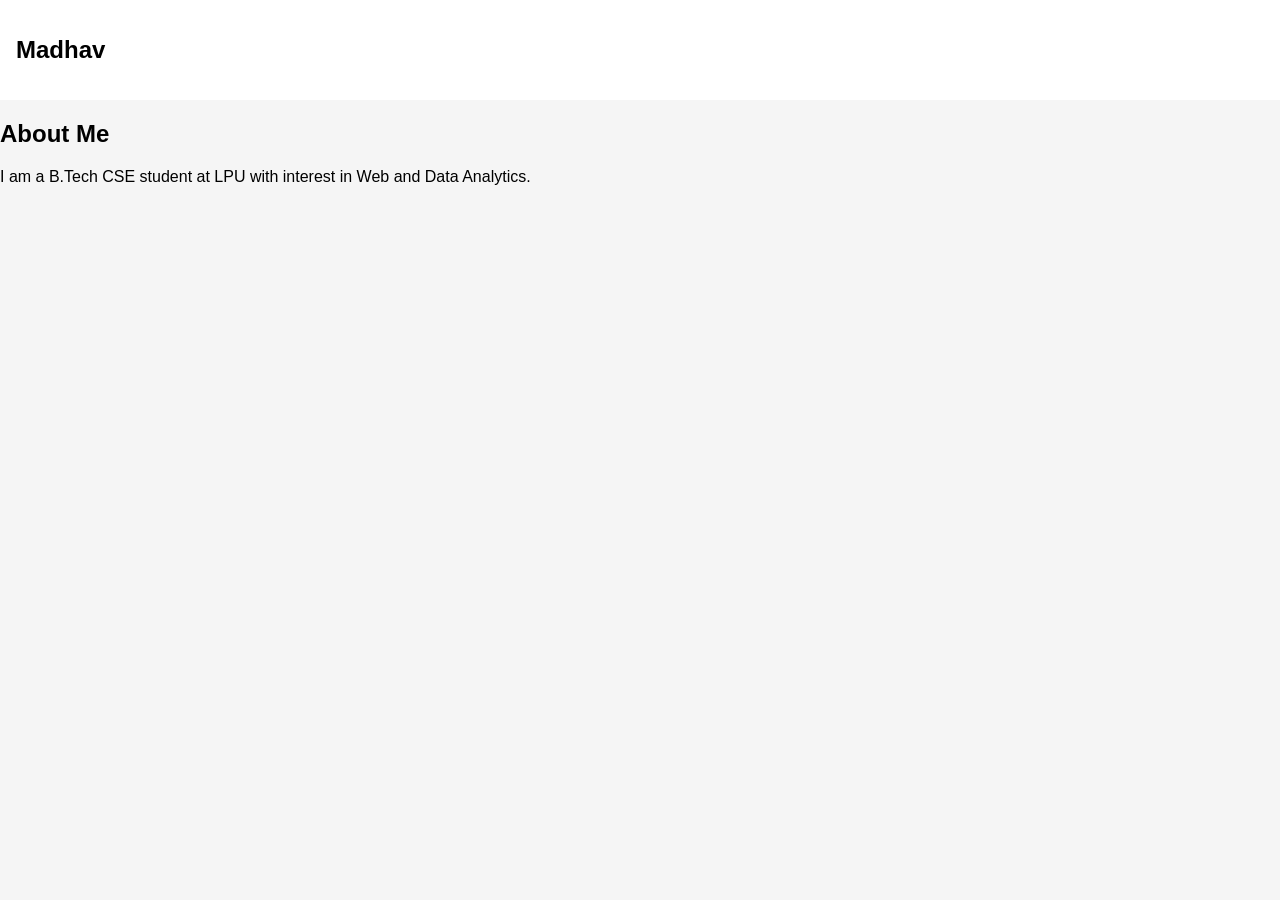
==== about.html @ 5b49ff9e "About section added" ====
<!DOCTYPE html>
<html>
<head>
  <title>About Me</title>
  <link rel="stylesheet" href="style.css">
</head>
<body>

<header class="navbar">
  <h2>Madhav</h2>
</header>

<section class="about">
  <h2>About Me</h2>
  <p>I am a B.Tech CSE student at LPU with interest in Web and Data Analytics.</p>
</section>

</body>
</html>
---- style.css ----
:root {
  --main: #007bff;
  --bg: #f5f5f5;
}

body {
  margin: 0;
  font-family: Arial;
  background: var(--bg);
}

.navbar {
  position: sticky;
  top: 0;
  background: white;
  display: flex;
  justify-content: space-between;
  padding: 1rem;
}

.hero {
  height: 80vh;
  background: var(--main);
  color: white;
  display: flex;
  flex-direction: column;
  justify-content: center;
  align-items: center;
}

.card-container {
  display: flex;
  gap: 1rem;
}

.card {
  background: white;
  padding: 20px;
  transition: transform 0.3s;
}

.card:hover {
  transform: scale(1.05);
}


@media (max-width: 768px) {
  .card-container {
    flex-direction: column;
  }
}
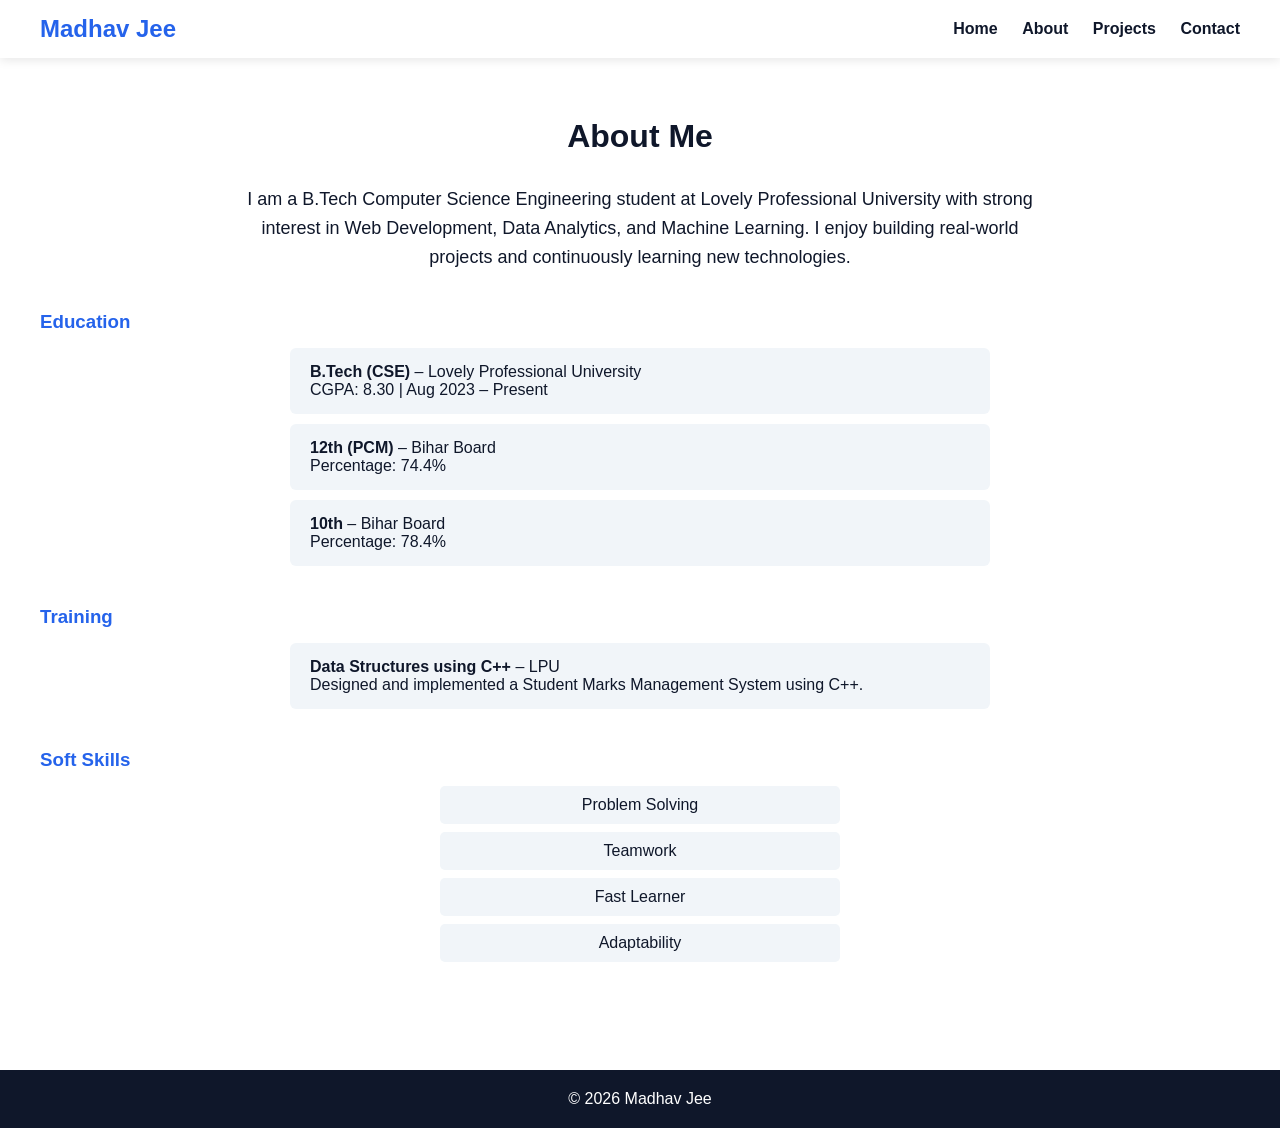
==== commit 9d719fc1: "Updated all pages using CV content and improved design" ====
--- a/about.html
+++ b/about.html
@@ -1,19 +1,72 @@
 <!DOCTYPE html>
-<html>
+<html lang="en">
 <head>
-  <title>About Me</title>
+  <meta charset="UTF-8">
+  <title>About Me | Madhav Jee</title>
   <link rel="stylesheet" href="style.css">
 </head>
 <body>
 
+<!-- NAVBAR -->
 <header class="navbar">
-  <h2>Madhav</h2>
+  <h2 class="logo">Madhav Jee</h2>
+  <nav>
+    <a href="index.html">Home</a>
+    <a href="about.html">About</a>
+    <a href="projects.html">Projects</a>
+    <a href="contact.html">Contact</a>
+  </nav>
 </header>
 
-<section class="about">
-  <h2>About Me</h2>
-  <p>I am a B.Tech CSE student at LPU with interest in Web and Data Analytics.</p>
+<!-- ABOUT SECTION -->
+<section class="section">
+  <h2 class="section-title">About Me</h2>
+
+  <p class="about-text">
+    I am a B.Tech Computer Science Engineering student at Lovely Professional University
+    with strong interest in Web Development, Data Analytics, and Machine Learning.
+    I enjoy building real-world projects and continuously learning new technologies.
+  </p>
+
+  <!-- EDUCATION -->
+  <h3 class="sub-title">Education</h3>
+  <div class="info-card">
+    <p><b>B.Tech (CSE)</b> – Lovely Professional University</p>
+    <p>CGPA: 8.30 | Aug 2023 – Present</p>
+  </div>
+
+  <div class="info-card">
+    <p><b>12th (PCM)</b> – Bihar Board</p>
+    <p>Percentage: 74.4%</p>
+  </div>
+
+  <div class="info-card">
+    <p><b>10th</b> – Bihar Board</p>
+    <p>Percentage: 78.4%</p>
+  </div>
+
+  <!-- TRAINING -->
+  <h3 class="sub-title">Training</h3>
+  <div class="info-card">
+    <p><b>Data Structures using C++</b> – LPU</p>
+    <p>Designed and implemented a Student Marks Management System using C++.</p>
+  </div>
+
+  <!-- SOFT SKILLS -->
+  <h3 class="sub-title">Soft Skills</h3>
+  <ul class="skill-list">
+    <li>Problem Solving</li>
+    <li>Teamwork</li>
+    <li>Fast Learner</li>
+    <li>Adaptability</li>
+  </ul>
+
 </section>
+
+<!-- FOOTER -->
+<footer>
+  <p>© 2026 Madhav Jee</p>
+</footer>
 
 </body>
 </html>
--- a/style.css
+++ b/style.css
@@ -1,51 +1,116 @@
 :root {
-  --main: #007bff;
-  --bg: #f5f5f5;
+  --primary: #2563eb;
+  --dark: #0f172a;
+  --light: #f1f5f9;
+}
+
+/* RESET */
+* {
+  margin: 0;
+  padding: 0;
+  box-sizing: border-box;
+  font-family: Arial, sans-serif;
 }
 
 body {
-  margin: 0;
-  font-family: Arial;
-  background: var(--bg);
+  background: white;
+  color: var(--dark);
 }
 
+/* NAVBAR */
 .navbar {
   position: sticky;
   top: 0;
   background: white;
+  padding: 15px 40px;
   display: flex;
   justify-content: space-between;
-  padding: 1rem;
+  align-items: center;
+  box-shadow: 0 2px 10px rgba(0,0,0,0.1);
+  z-index: 100;
 }
 
-.hero {
-  height: 80vh;
-  background: var(--main);
-  color: white;
-  display: flex;
-  flex-direction: column;
-  justify-content: center;
-  align-items: center;
+.navbar a {
+  margin-left: 20px;
+  text-decoration: none;
+  color: var(--dark);
+  font-weight: bold;
 }
 
-.card-container {
-  display: flex;
-  gap: 1rem;
+.navbar a:hover {
+  color: var(--primary);
 }
 
-.card {
-  background: white;
-  padding: 20px;
-  transition: transform 0.3s;
+.logo {
+  color: var(--primary);
 }
 
-.card:hover {
-  transform: scale(1.05);
+/* SECTIONS */
+.section {
+  padding: 60px 40px;
 }
 
+.section-title {
+  text-align: center;
+  font-size: 32px;
+  margin-bottom: 30px;
+}
 
+.sub-title {
+  margin-top: 40px;
+  margin-bottom: 15px;
+  color: var(--primary);
+}
+
+/* ABOUT TEXT */
+.about-text {
+  max-width: 800px;
+  margin: auto;
+  text-align: center;
+  font-size: 18px;
+  line-height: 1.6;
+}
+
+/* INFO CARDS */
+.info-card {
+  background: var(--light);
+  padding: 15px 20px;
+  margin: 10px auto;
+  max-width: 700px;
+  border-radius: 6px;
+}
+
+/* SKILL LIST */
+.skill-list {
+  max-width: 400px;
+  margin: auto;
+  list-style: none;
+}
+
+.skill-list li {
+  background: var(--light);
+  margin: 8px 0;
+  padding: 10px;
+  text-align: center;
+  border-radius: 5px;
+}
+
+/* FOOTER */
+footer {
+  background: var(--dark);
+  color: white;
+  text-align: center;
+  padding: 20px;
+  margin-top: 40px;
+}
+
+/* RESPONSIVE */
 @media (max-width: 768px) {
-  .card-container {
+  .navbar {
     flex-direction: column;
   }
+
+  .section {
+    padding: 40px 20px;
+  }
 }
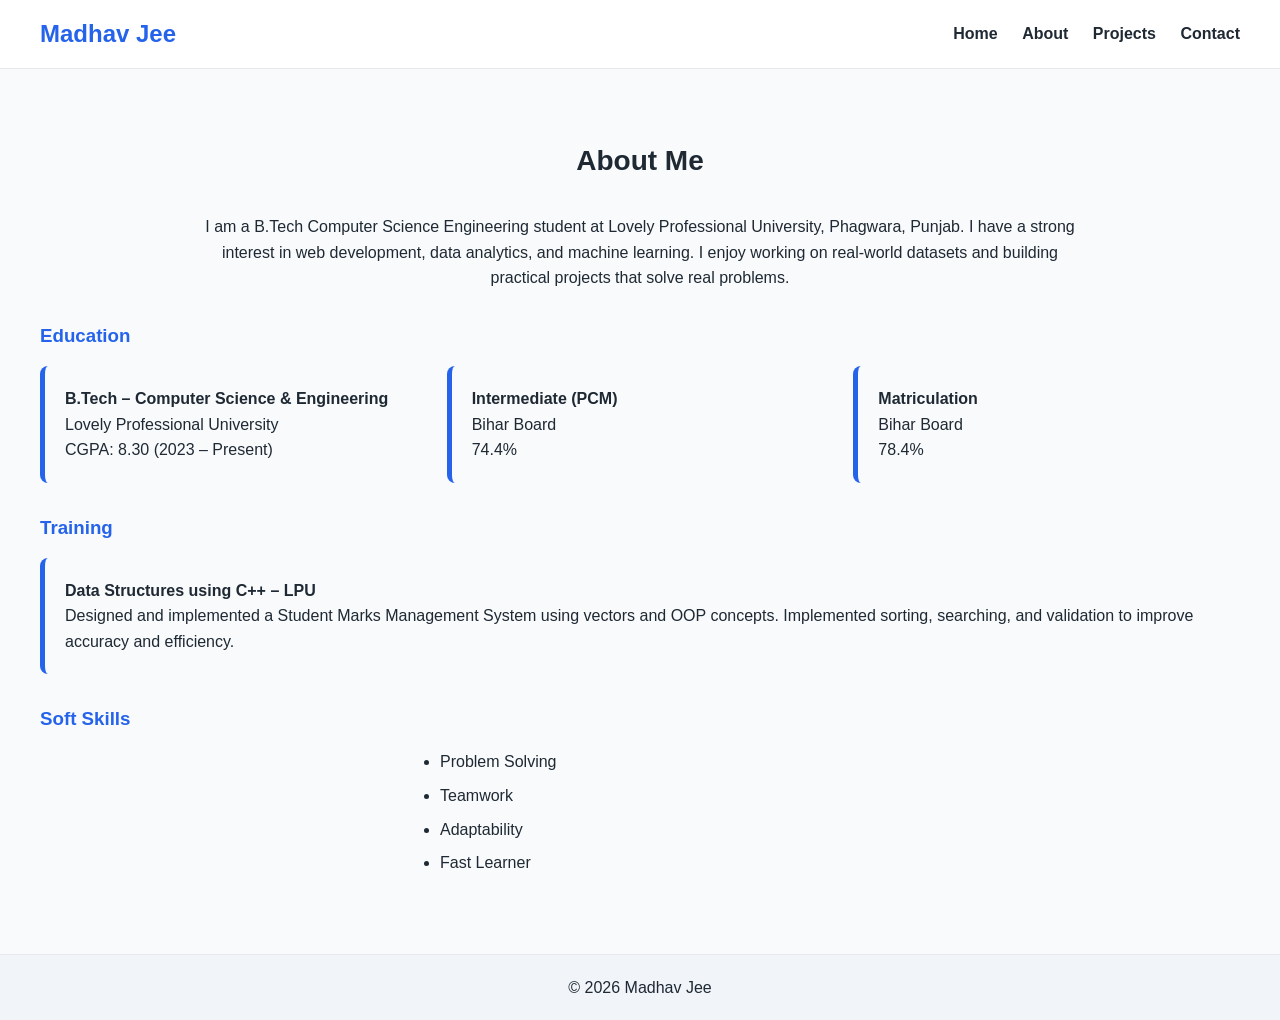
==== commit 69105187: "Improved background and enhanced project section UI" ====
--- a/about.html
+++ b/about.html
@@ -2,12 +2,11 @@
 <html lang="en">
 <head>
   <meta charset="UTF-8">
-  <title>About Me | Madhav Jee</title>
+  <title>About | Madhav Jee</title>
   <link rel="stylesheet" href="style.css">
 </head>
 <body>
 
-<!-- NAVBAR -->
 <header class="navbar">
   <h2 class="logo">Madhav Jee</h2>
   <nav>
@@ -18,52 +17,57 @@
   </nav>
 </header>
 
-<!-- ABOUT SECTION -->
 <section class="section">
   <h2 class="section-title">About Me</h2>
 
   <p class="about-text">
-    I am a B.Tech Computer Science Engineering student at Lovely Professional University
-    with strong interest in Web Development, Data Analytics, and Machine Learning.
-    I enjoy building real-world projects and continuously learning new technologies.
+    I am a B.Tech Computer Science Engineering student at Lovely Professional University,
+    Phagwara, Punjab. I have a strong interest in web development, data analytics,
+    and machine learning. I enjoy working on real-world datasets and building
+    practical projects that solve real problems.
   </p>
 
-  <!-- EDUCATION -->
   <h3 class="sub-title">Education</h3>
-  <div class="info-card">
-    <p><b>B.Tech (CSE)</b> – Lovely Professional University</p>
-    <p>CGPA: 8.30 | Aug 2023 – Present</p>
+  <div class="card-grid">
+    <div class="info-box">
+      <b>B.Tech – Computer Science & Engineering</b><br>
+      Lovely Professional University<br>
+      CGPA: 8.30 (2023 – Present)
+    </div>
+
+    <div class="info-box">
+      <b>Intermediate (PCM)</b><br>
+      Bihar Board<br>
+      74.4%
+    </div>
+
+    <div class="info-box">
+      <b>Matriculation</b><br>
+      Bihar Board<br>
+      78.4%
+    </div>
   </div>
 
-  <div class="info-card">
-    <p><b>12th (PCM)</b> – Bihar Board</p>
-    <p>Percentage: 74.4%</p>
+  <h3 class="sub-title">Training</h3>
+  <div class="info-box">
+    <p>
+      <b>Data Structures using C++ – LPU</b><br>
+      Designed and implemented a Student Marks Management System using
+      vectors and OOP concepts. Implemented sorting, searching, and validation
+      to improve accuracy and efficiency.
+    </p>
   </div>
 
-  <div class="info-card">
-    <p><b>10th</b> – Bihar Board</p>
-    <p>Percentage: 78.4%</p>
-  </div>
-
-  <!-- TRAINING -->
-  <h3 class="sub-title">Training</h3>
-  <div class="info-card">
-    <p><b>Data Structures using C++</b> – LPU</p>
-    <p>Designed and implemented a Student Marks Management System using C++.</p>
-  </div>
-
-  <!-- SOFT SKILLS -->
   <h3 class="sub-title">Soft Skills</h3>
   <ul class="skill-list">
     <li>Problem Solving</li>
     <li>Teamwork</li>
+    <li>Adaptability</li>
     <li>Fast Learner</li>
-    <li>Adaptability</li>
   </ul>
 
 </section>
 
-<!-- FOOTER -->
 <footer>
   <p>© 2026 Madhav Jee</p>
 </footer>
--- a/style.css
+++ b/style.css
@@ -1,10 +1,9 @@
 :root {
   --primary: #2563eb;
-  --dark: #0f172a;
-  --light: #f1f5f9;
-}
-
-/* RESET */
+  --bg: #f8fafc;
+  --dark: #1f2933;
+}
+
 * {
   margin: 0;
   padding: 0;
@@ -15,19 +14,17 @@
 body {
   background: white;
   color: var(--dark);
+  line-height: 1.6;
 }
 
 /* NAVBAR */
 .navbar {
-  position: sticky;
-  top: 0;
   background: white;
   padding: 15px 40px;
   display: flex;
   justify-content: space-between;
   align-items: center;
-  box-shadow: 0 2px 10px rgba(0,0,0,0.1);
-  z-index: 100;
+  border-bottom: 1px solid #e5e7eb;
 }
 
 .navbar a {
@@ -45,63 +42,130 @@
   color: var(--primary);
 }
 
+/* HERO */
+.hero {
+  background: linear-gradient(135deg, #2563eb, #1e40af);
+  color: white;
+  padding: 100px 40px;
+}
+
+.hero-content {
+  max-width: 700px;
+}
+
+.hero p {
+  margin: 15px 0;
+}
+
+/* BUTTON */
+.btn {
+  display: inline-block;
+  margin-top: 15px;
+  padding: 12px 22px;
+  background: #fde047;
+  color: black;
+  text-decoration: none;
+  font-weight: bold;
+  border-radius: 5px;
+}
+
 /* SECTIONS */
+/* .section {
+  padding: 60px 40px;
+} */
+
 .section {
-  padding: 60px 40px;
-}
+  padding: 70px 40px;
+  background: #ffffff;
+}
+
+.section:nth-child(even) {
+  background: #f8fafc;
+}
+
 
 .section-title {
   text-align: center;
-  font-size: 32px;
   margin-bottom: 30px;
+  font-size: 28px;
 }
 
 .sub-title {
-  margin-top: 40px;
-  margin-bottom: 15px;
-  color: var(--primary);
-}
-
-/* ABOUT TEXT */
+  margin: 30px 0 15px;
+  color: var(--primary);
+}
+
+/* CARDS */
+.card-grid {
+  display: grid;
+  grid-template-columns: repeat(auto-fit, minmax(230px, 1fr));
+  gap: 20px;
+}
+
+.info-box {
+  background: var(--bg);
+  padding: 20px;
+  border-radius: 8px;
+  border-left: 5px solid var(--primary);
+}
+
+/* PROJECTS */
+.project-card {
+  background: var(--bg);
+  padding: 25px;
+  margin-bottom: 30px;
+  border-radius: 8px;
+}
+
+.project-card ul {
+  margin-top: 10px;
+  padding-left: 20px;
+}
+
+/* TEXT */
 .about-text {
-  max-width: 800px;
+  max-width: 900px;
   margin: auto;
+  margin-bottom: 30px;
   text-align: center;
-  font-size: 18px;
-  line-height: 1.6;
-}
-
-/* INFO CARDS */
-.info-card {
-  background: var(--light);
-  padding: 15px 20px;
-  margin: 10px auto;
-  max-width: 700px;
-  border-radius: 6px;
-}
-
-/* SKILL LIST */
+}
+
 .skill-list {
   max-width: 400px;
   margin: auto;
-  list-style: none;
 }
 
 .skill-list li {
-  background: var(--light);
   margin: 8px 0;
+}
+
+/* CONTACT */
+.contact-form {
+  max-width: 420px;
+  margin: 30px auto;
+  display: flex;
+  flex-direction: column;
+}
+
+.contact-form input,
+.contact-form textarea {
   padding: 10px;
-  text-align: center;
-  border-radius: 5px;
+  margin-bottom: 10px;
+}
+
+.contact-form button {
+  padding: 10px;
+  background: var(--primary);
+  color: white;
+  border: none;
 }
 
 /* FOOTER */
 footer {
-  background: var(--dark);
-  color: white;
   text-align: center;
   padding: 20px;
-  margin-top: 40px;
+  background: #f1f5f9;
+  border-top: 1px solid #e5e7eb;
 }
 
 /* RESPONSIVE */
@@ -109,8 +173,58 @@
   .navbar {
     flex-direction: column;
   }
-
-  .section {
-    padding: 40px 20px;
+}
+
+/* PROFILE IMAGE */
+
+.hero-flex {
+  display: flex;
+  align-items: center;
+  gap: 40px;
+}
+
+.profile-pic {
+  width: 180px;
+  height: 180px;
+  border-radius: 50%;
+  object-fit: cover;
+  border: 4px solid #fde047;
+}
+
+/* Mobile fix */
+@media (max-width: 768px) {
+  .hero-flex {
+    flex-direction: column;
+    text-align: center;
   }
 }
+
+
+/* PROJECT SECTION IMPROVEMENTS */
+
+.project-card {
+  border-left: 6px solid var(--primary);
+  transition: transform 0.3s, box-shadow 0.3s;
+}
+
+.project-card:hover {
+  transform: translateY(-5px);
+  box-shadow: 0 12px 25px rgba(0,0,0,0.12);
+}
+
+.project-title {
+  font-size: 22px;
+  color: var(--primary);
+  margin-bottom: 4px;
+}
+
+.project-sub {
+  font-size: 14px;
+  color: #475569;
+  margin-bottom: 12px;
+  font-style: italic;
+}
+
+.projects-bg {
+  background: linear-gradient(to bottom, #ffffff, #f1f5f9);
+}
